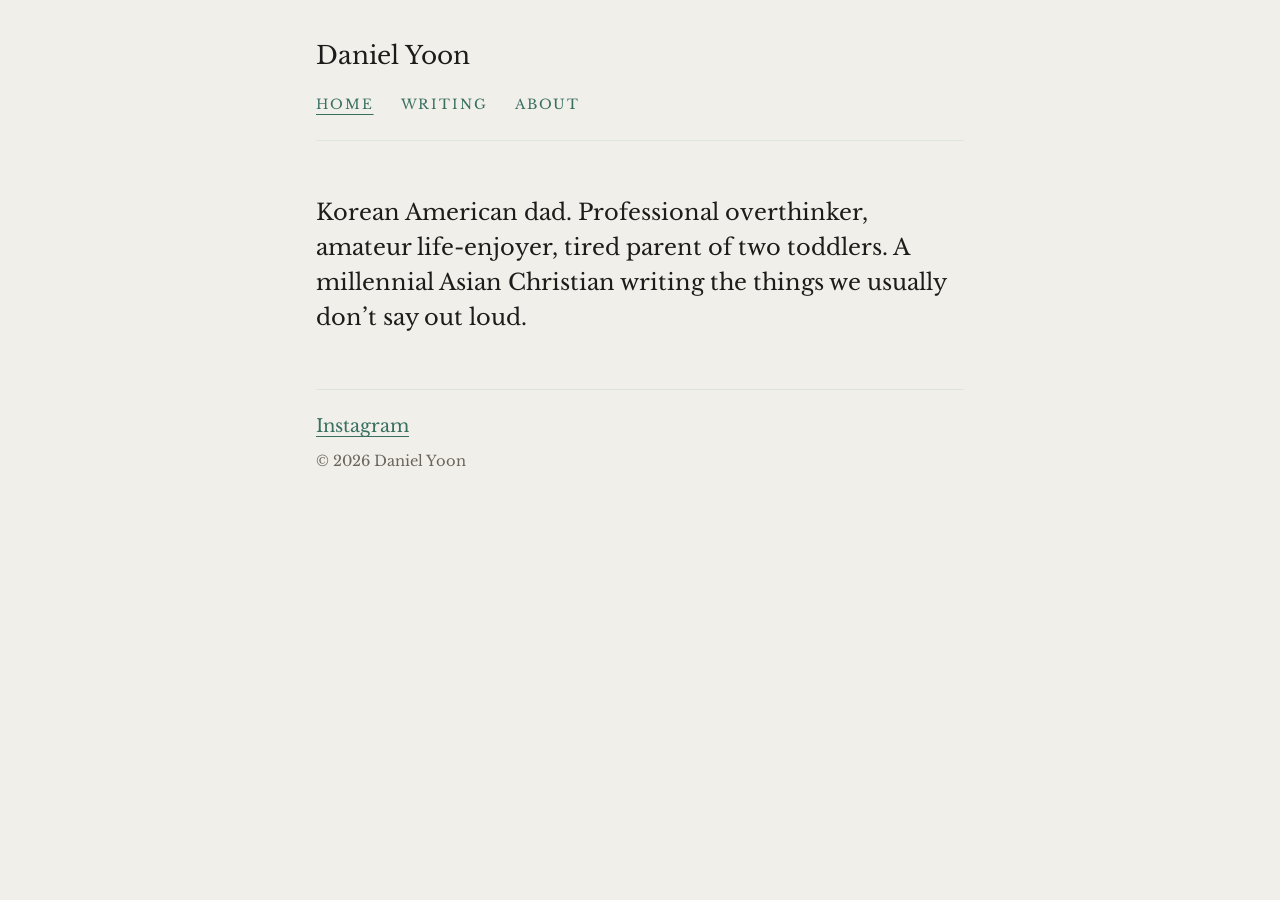
==== index.html @ fa514cd3 "Add Home page with header, menu, footer and Moon jar styles Co-Authored-By: Claude Opus 5.5 <noreply" ====
<!DOCTYPE html>
<html lang="en">
<head>
  <meta charset="utf-8">
  <!-- Makes the page fit phone screens instead of showing a tiny desktop page -->
  <meta name="viewport" content="width=device-width, initial-scale=1">
  <!-- The name in the browser tab, and the summary search engines show -->
  <title>Daniel Yoon</title>
  <meta name="description" content="Korean American dad. A millennial Asian Christian writing the things we usually don’t say out loud.">

  <!-- Fonts from Google Fonts: Libre Baskerville (Regular and Italic) for English,
       Nanum Myeongjo ExtraBold for any Korean -->
  <link rel="preconnect" href="https://fonts.googleapis.com">
  <link rel="preconnect" href="https://fonts.gstatic.com" crossorigin>
  <link rel="stylesheet" href="https://fonts.googleapis.com/css2?family=Libre+Baskerville:ital,wght@0,400;1,400&family=Nanum+Myeongjo:wght@800&display=swap">

  <!-- The shared look for every page: colors, fonts, spacing -->
  <link rel="stylesheet" href="style.css">
</head>
<body>

  <!-- Header: the same on every page. Copy it as is into new pages. -->
  <header class="site-header">
    <a class="site-name" href="index.html">Daniel Yoon</a>
    <nav>
      <ul>
        <!-- aria-current="page" marks the page you're on. Move it to the matching link on each page. -->
        <li><a href="index.html" aria-current="page">Home</a></li>
        <li><a href="writing.html">Writing</a></li>
        <li><a href="about.html">About</a></li>
      </ul>
    </nav>
  </header>

  <!-- The main part of the page. Edit the words here. -->
  <main>
    <p class="intro">Korean American dad. Professional overthinker, amateur life-enjoyer, tired parent of two toddlers. A millennial Asian Christian writing the things we usually don’t say out loud.</p>
  </main>

  <!-- Footer: the same on every page -->
  <footer class="site-footer">
    <p><a href="https://www.instagram.com/theshykoreandad/">Instagram</a></p>
    <p class="small-print">© 2026 Daniel Yoon</p>
  </footer>

</body>
</html>
---- style.css ----
/* ============================================================
   Daniel Yoon: shared styles for every page
   Design system: "Moon jar" (matches the Substack)
   ============================================================ */


/* ---------- Colors ----------
   Change a color here and it changes everywhere. */
:root {
  --porcelain: #F1EFEA; /* background of every page */
  --ink: #1E1C1A;       /* main text */
  --celadon: #386F61;   /* links, buttons, small labels */
  --stone: #6B655C;     /* dates, captions, small print */
  --glaze: #DCE6DF;     /* thin divider lines only */
}


/* ---------- The whole page ---------- */

/* 112.5% of the phone's normal text size is 18 pixels for most people.
   Every "rem" size below is measured from this. */
html {
  font-size: 112.5%;
}

body {
  margin: 0 auto;
  max-width: 36em;     /* keeps lines short enough to read comfortably */
  padding: 0 1.25rem;  /* space at the left and right edges on phones */
  background: var(--porcelain);
  color: var(--ink);
  font-family: "Libre Baskerville", Georgia, serif;
  font-weight: 400;
  line-height: 1.6;
}

/* Never bold, not even headings */
h1, h2, h3, h4, strong, b {
  font-weight: 400;
}

/* Images fill the column and keep square corners */
img {
  display: block;
  max-width: 100%;
  height: auto;
  border-radius: 0;
}

/* Korean text: wrap it like <span class="korean">윤</span> */
.korean {
  font-family: "Nanum Myeongjo", serif;
  font-weight: 800;
}


/* ---------- Links ---------- */
a {
  color: var(--celadon);
  text-decoration-thickness: 1px;
  text-underline-offset: 0.2em;
}

/* A clear outline when someone moves through links with a keyboard */
a:focus-visible {
  outline: 2px solid var(--celadon);
  outline-offset: 3px;
}


/* ---------- Header ---------- */
.site-header {
  padding: 2rem 0 1.25rem;
  border-bottom: 1px solid var(--glaze);
}

/* The name is the logo: Regular, never italic, in ink */
.site-name {
  font-size: 1.375rem;
  font-style: normal;
  color: var(--ink);
  text-decoration: none;
}

/* The menu uses the "small label" style */
nav ul {
  display: flex;
  flex-wrap: wrap;
  gap: 1.5rem;
  margin: 0.75rem 0 0;
  padding: 0;
  list-style: none;
}

nav a {
  font-size: 0.75rem;
  text-transform: uppercase;
  letter-spacing: 0.14em;
  text-decoration: none;
}

/* The page you're on gets a thin underline */
nav a[aria-current="page"] {
  text-decoration: underline;
  text-decoration-thickness: 1px;
  text-underline-offset: 0.4em;
}


/* ---------- Main part of the page ---------- */
main {
  padding: 3rem 0;
}

/* The opening words on the Home page, a little larger */
.intro {
  margin: 0;
  font-size: 1.25rem;
  line-height: 1.55;
}


/* ---------- Footer ---------- */
.site-footer {
  padding: 1.25rem 0 2.5rem;
  border-top: 1px solid var(--glaze);
}

.site-footer p {
  margin: 0 0 0.5rem;
}

/* Small print: dates, captions, the copyright line */
.small-print {
  font-size: 0.8125rem;
  color: var(--stone);
}
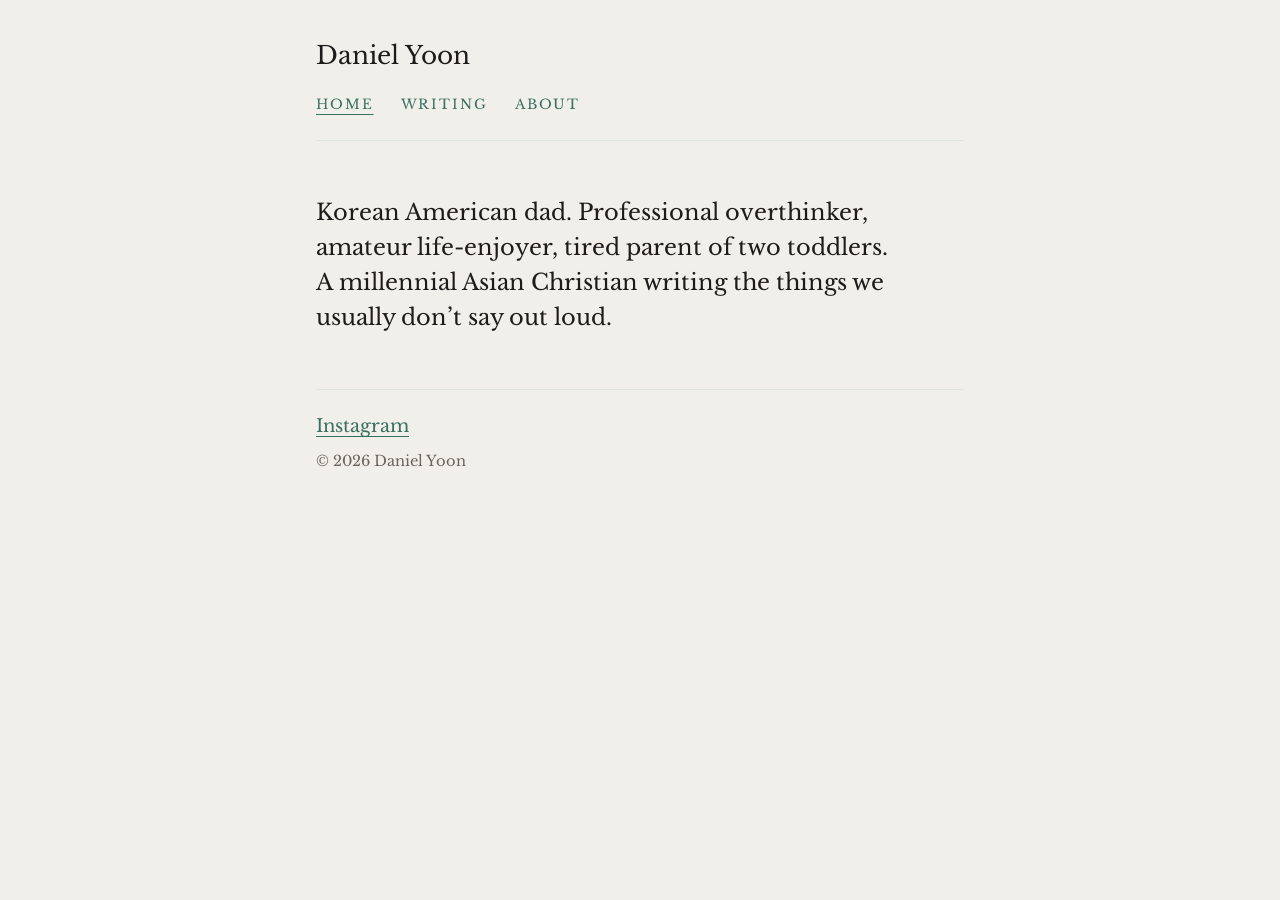
==== commit 7830ed85: "Final polish: sharing previews and fewer lonely words at line ends Co-Authored-By: Claude Opus 5.5 <" ====
--- a/index.html
+++ b/index.html
@@ -7,6 +7,12 @@
   <!-- The name in the browser tab, and the summary search engines show -->
   <title>Daniel Yoon</title>
   <meta name="description" content="Korean American dad. A millennial Asian Christian writing the things we usually don’t say out loud.">
+
+  <!-- What shows when the link is shared in a message or on social media -->
+  <meta property="og:title" content="Daniel Yoon">
+  <meta property="og:description" content="Korean American dad. A millennial Asian Christian writing the things we usually don’t say out loud.">
+  <meta property="og:url" content="https://danielyoonwrites.github.io/">
+  <meta property="og:type" content="website">
 
   <!-- Fonts from Google Fonts: Libre Baskerville (Regular and Italic) for English,
        Nanum Myeongjo ExtraBold for any Korean -->
@@ -34,7 +40,7 @@
 
   <!-- The main part of the page. Edit the words here. -->
   <main>
-    <p class="intro">Korean American dad. Professional overthinker, amateur life-enjoyer, tired parent of two toddlers. A millennial Asian Christian writing the things we usually don’t say out loud.</p>
+    <p class="intro">Korean American dad. Professional overthinker, amateur life-enjoyer, tired parent of two toddlers. A&nbsp;millennial Asian Christian writing the things we usually don’t say out loud.</p>
   </main>
 
   <!-- Footer: the same on every page -->
--- a/style.css
+++ b/style.css
@@ -34,6 +34,11 @@
   line-height: 1.6;
 }
 
+/* Asks newer browsers to avoid a single word alone on the last line */
+p, h1, h2 {
+  text-wrap: pretty;
+}
+
 /* Never bold, not even headings */
 h1, h2, h3, h4, strong, b {
   font-weight: 400;
@@ -112,6 +117,105 @@
   padding: 3rem 0;
 }
 
+/* Page and section titles */
+h1 {
+  margin: 0 0 1rem;
+  font-size: 1.75rem;
+  line-height: 1.3;
+}
+
+h1 a {
+  color: var(--ink);
+  text-decoration: none;
+}
+
+/* Small labels above titles, like "Newsletter" */
+.label {
+  margin: 0 0 0.5rem;
+  font-size: 0.75rem;
+  text-transform: uppercase;
+  letter-spacing: 0.14em;
+  color: var(--celadon);
+}
+
+/* Buttons, like Subscribe: celadon block, square corners, small label text */
+.button {
+  display: inline-block;
+  margin: 0.5rem 0 1rem;
+  padding: 0.9rem 1.75rem;
+  background: var(--celadon);
+  color: var(--porcelain);
+  font-size: 0.75rem;
+  text-transform: uppercase;
+  letter-spacing: 0.14em;
+  text-decoration: none;
+  border-radius: 0;
+}
+
+/* Section titles, like "The Shy Korean" */
+h2 {
+  margin: 0 0 0.75rem;
+  font-size: 1.375rem;
+  line-height: 1.35;
+}
+
+h2 a {
+  color: var(--ink);
+  text-decoration: none;
+}
+
+/* Featured posts: one post per block, thin lines between */
+.post-list {
+  margin: 1.5rem 0 1.5rem;
+  padding: 0;
+  list-style: none;
+  border-top: 1px solid var(--glaze);
+}
+
+.post {
+  padding: 1.75rem 0;
+  border-bottom: 1px solid var(--glaze);
+}
+
+/* Opening lines of a post, in italic */
+.post-excerpt {
+  margin: 0 0 0.75rem;
+  font-style: italic;
+}
+
+/* "Read on Substack" under each post, in the small label style */
+.read-link {
+  font-size: 0.75rem;
+  text-transform: uppercase;
+  letter-spacing: 0.14em;
+  text-decoration: none;
+}
+
+/* The newsletter section after the posts: a thin line above */
+.newsletter {
+  margin-top: 3rem;
+  padding-top: 2rem;
+  border-top: 1px solid var(--glaze);
+}
+
+/* About page: sections with a thin line above */
+.about-section {
+  margin-top: 2.5rem;
+  padding-top: 2rem;
+  border-top: 1px solid var(--glaze);
+}
+
+/* A simple list of links, no bullets */
+.link-list {
+  margin: 0;
+  padding: 0;
+  list-style: none;
+}
+
+.link-list li {
+  margin: 0 0 0.5rem;
+}
+
 /* The opening words on the Home page, a little larger */
 .intro {
   margin: 0;
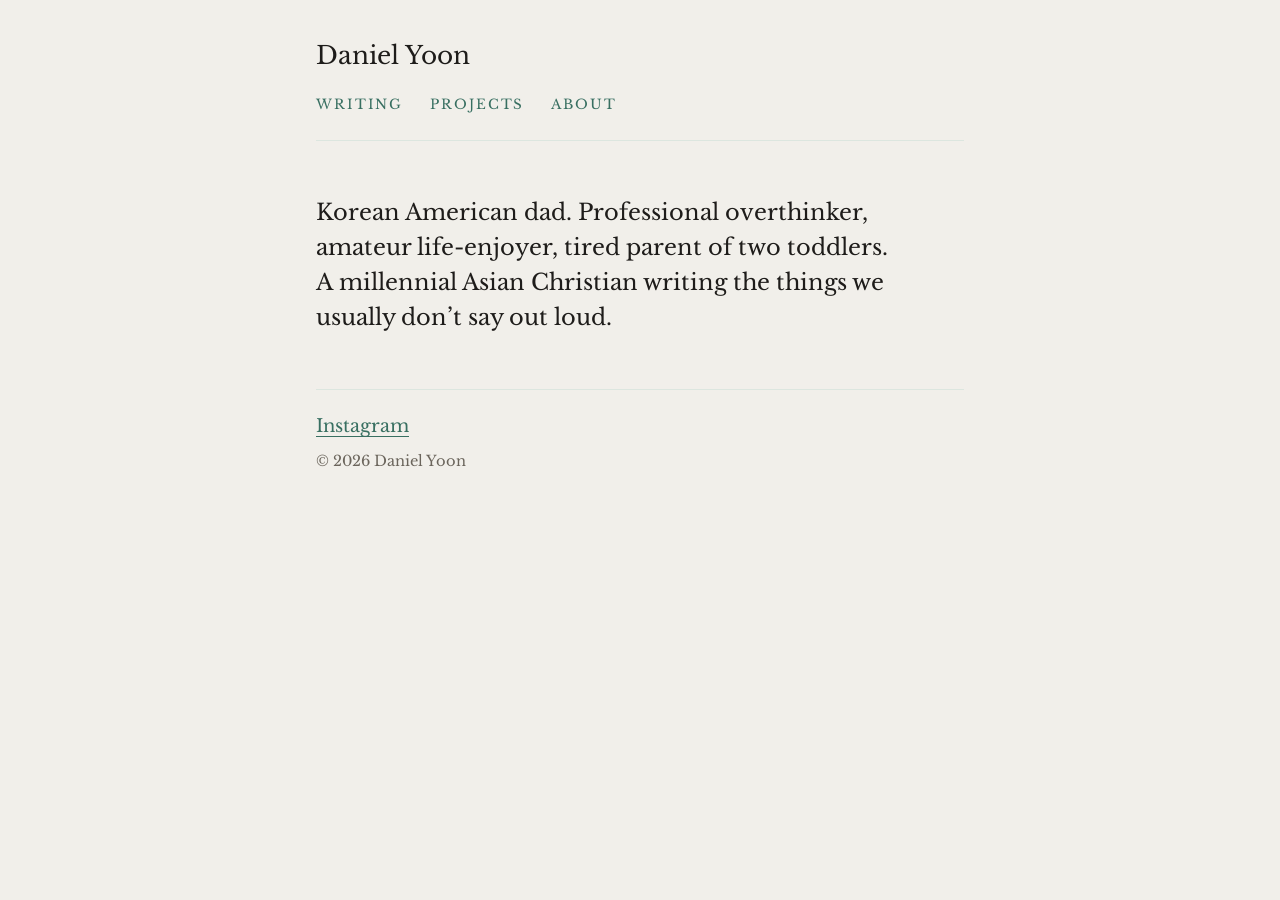
==== commit 60bc29fd: "Add a Projects page (draft for review) A new page, projects.html, lists three projects: the spam cal" ====
--- a/index.html
+++ b/index.html
@@ -30,9 +30,10 @@
     <a class="site-name" href="index.html">Daniel Yoon</a>
     <nav>
       <ul>
-        <!-- aria-current="page" marks the page you're on. Move it to the matching link on each page. -->
-        <li><a href="index.html" aria-current="page">Home</a></li>
+        <!-- aria-current="page" marks the page you’re on. Move it to the matching link on each page.
+             There is no Home link: the name "Daniel Yoon" above goes to Home. -->
         <li><a href="writing.html">Writing</a></li>
+        <li><a href="projects.html">Projects</a></li>
         <li><a href="about.html">About</a></li>
       </ul>
     </nav>
--- a/style.css
+++ b/style.css
@@ -191,7 +191,28 @@
   text-decoration: none;
 }
 
-/* The newsletter section after the posts: a thin line above */
+/* Post titles inside "Latest posts" look like the ones in "Start here" */
+h3 {
+  margin: 0 0 0.75rem;
+  font-size: 1.375rem;
+  font-weight: 400;
+  line-height: 1.35;
+}
+
+h3 a {
+  color: var(--ink);
+  text-decoration: none;
+}
+
+/* Post dates: small, in stone */
+.post-date {
+  margin: 0 0 0.5rem;
+  font-size: 0.8125rem;
+  color: var(--stone);
+}
+
+/* Latest posts and the newsletter: a thin line above each */
+.latest,
 .newsletter {
   margin-top: 3rem;
   padding-top: 2rem;
